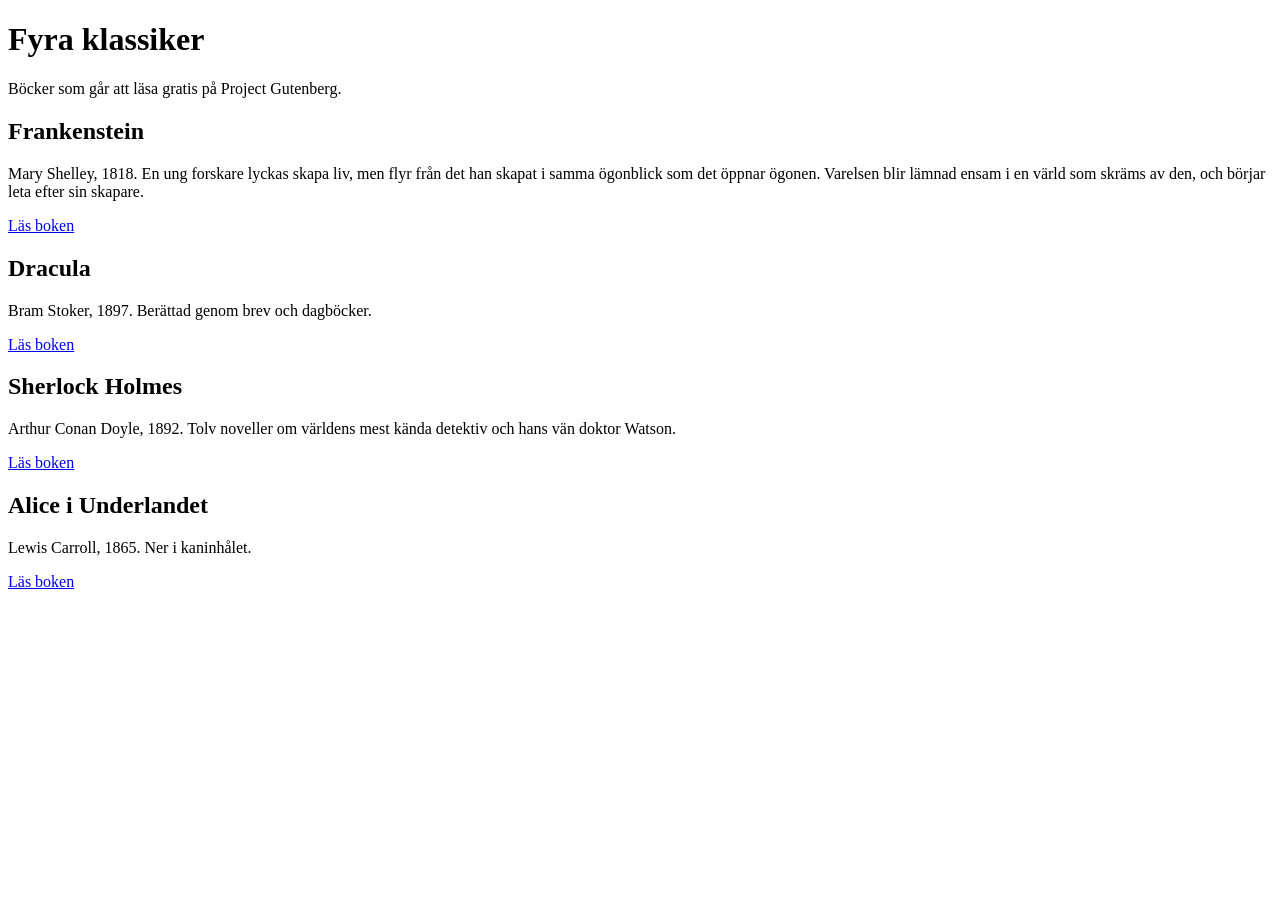
==== index.html @ 2c07c7b5 "commit 1" ====
<!DOCTYPE html>
<html lang="sv">
<head>
    <meta charset="UTF-8">
    <meta name="viewport" content="width=device-width, initial-scale=1.0">
    <title>Flex med kort</title>
    <link rel="stylesheet" href="style.css">
</head>
<body>
    <h1>Fyra klassiker</h1>
    <p>Böcker som går att läsa gratis på Project Gutenberg.</p>

    <article class="kort">
        <h2>Frankenstein</h2>
        <p>Mary Shelley, 1818. En ung forskare lyckas skapa liv, men flyr från det han skapat i samma ögonblick som det öppnar ögonen. Varelsen blir lämnad ensam i en värld som skräms av den, och börjar leta efter sin skapare.</p>
        <a href="https://www.gutenberg.org/ebooks/84">Läs boken</a>
    </article>

    <article class="kort">
        <h2>Dracula</h2>
        <p>Bram Stoker, 1897. Berättad genom brev och dagböcker.</p>
        <a href="https://www.gutenberg.org/ebooks/345">Läs boken</a>
    </article>

    <article class="kort">
        <h2>Sherlock Holmes</h2>
        <p>Arthur Conan Doyle, 1892. Tolv noveller om världens mest kända detektiv och hans vän doktor Watson.</p>
        <a href="https://www.gutenberg.org/ebooks/1661">Läs boken</a>
    </article>

    <article class="kort">
        <h2>Alice i Underlandet</h2>
        <p>Lewis Carroll, 1865. Ner i kaninhålet.</p>
        <a href="https://www.gutenberg.org/ebooks/11">Läs boken</a>
    </article>
</body>
</html>
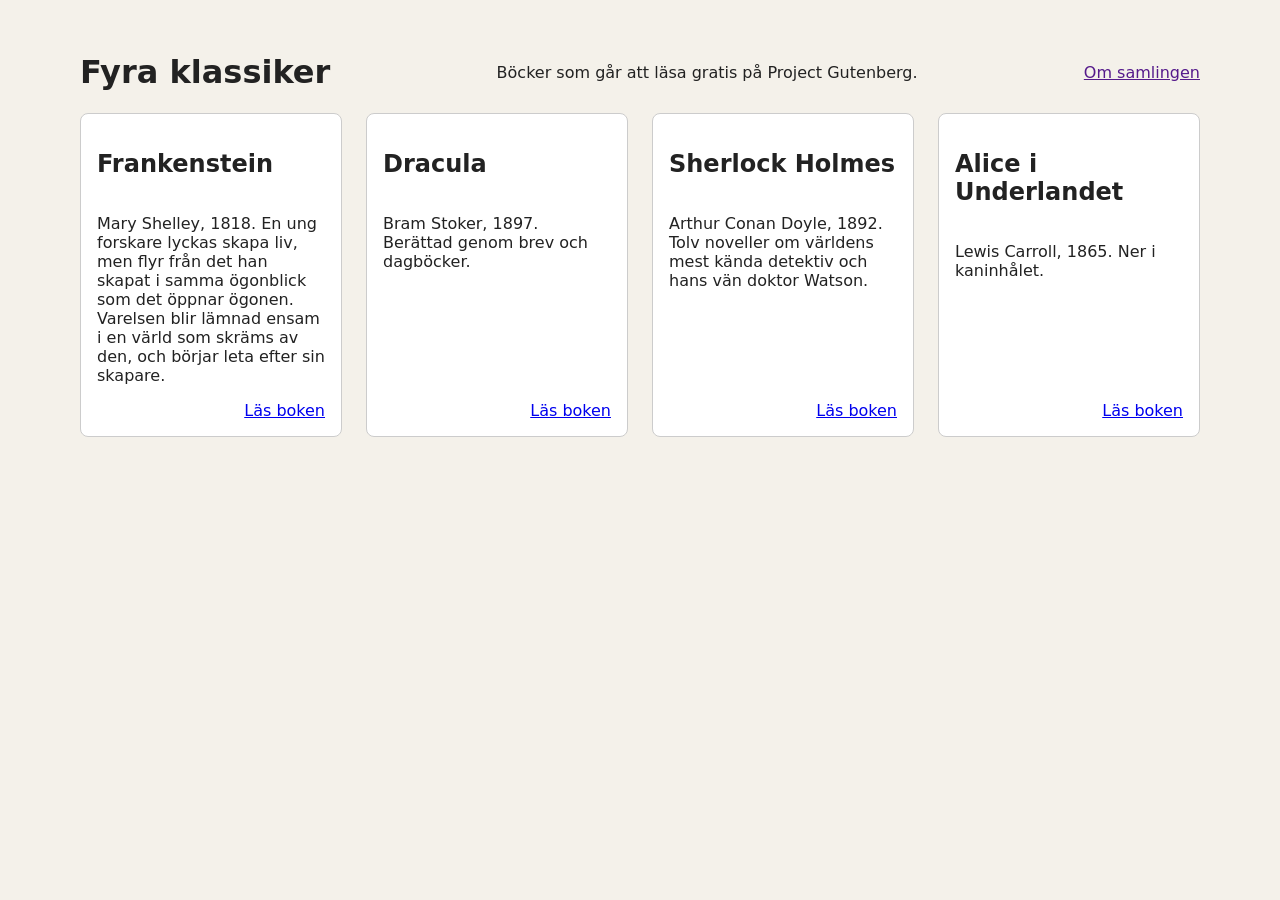
==== commit ae5b2eb4: "commit 2" ====
--- a/index.html
+++ b/index.html
@@ -7,31 +7,38 @@
     <link rel="stylesheet" href="style.css">
 </head>
 <body>
-    <h1>Fyra klassiker</h1>
-    <p>Böcker som går att läsa gratis på Project Gutenberg.</p>
+    <header class="galleri-header">
+        <h1>Fyra klassiker</h1>
+        <p>Böcker som går att läsa gratis på Project Gutenberg.</p>
+        <a href="">Om samlingen</a>
+    </header>
+    <main>
+        <div class="galleri">
+            <article class="kort">
+                <h2>Frankenstein</h2>
+                <p>Mary Shelley, 1818. En ung forskare lyckas skapa liv, men flyr från det han skapat i samma ögonblick som det öppnar ögonen. Varelsen blir lämnad ensam i en värld som skräms av den, och börjar leta efter sin skapare.</p>
+                <a href="https://www.gutenberg.org/ebooks/84"  class="kort-lank">Läs boken</a>
+            </article>
 
-    <article class="kort">
-        <h2>Frankenstein</h2>
-        <p>Mary Shelley, 1818. En ung forskare lyckas skapa liv, men flyr från det han skapat i samma ögonblick som det öppnar ögonen. Varelsen blir lämnad ensam i en värld som skräms av den, och börjar leta efter sin skapare.</p>
-        <a href="https://www.gutenberg.org/ebooks/84">Läs boken</a>
-    </article>
+            <article class="kort">
+                <h2>Dracula</h2>
+                <p>Bram Stoker, 1897. Berättad genom brev och dagböcker.</p>
+                <a href="https://www.gutenberg.org/ebooks/345"  class="kort-lank">Läs boken</a>
+            </article>
 
-    <article class="kort">
-        <h2>Dracula</h2>
-        <p>Bram Stoker, 1897. Berättad genom brev och dagböcker.</p>
-        <a href="https://www.gutenberg.org/ebooks/345">Läs boken</a>
-    </article>
+            <article class="kort">
+                <h2>Sherlock Holmes</h2>
+                <p>Arthur Conan Doyle, 1892. Tolv noveller om världens mest kända detektiv och hans vän doktor Watson.</p>
+                <a href="https://www.gutenberg.org/ebooks/1661"  class="kort-lank">Läs boken</a>
+            </article>
 
-    <article class="kort">
-        <h2>Sherlock Holmes</h2>
-        <p>Arthur Conan Doyle, 1892. Tolv noveller om världens mest kända detektiv och hans vän doktor Watson.</p>
-        <a href="https://www.gutenberg.org/ebooks/1661">Läs boken</a>
-    </article>
-
-    <article class="kort">
-        <h2>Alice i Underlandet</h2>
-        <p>Lewis Carroll, 1865. Ner i kaninhålet.</p>
-        <a href="https://www.gutenberg.org/ebooks/11">Läs boken</a>
-    </article>
+            <article class="kort">
+                <h2>Alice i Underlandet</h2>
+                <p>Lewis Carroll, 1865. Ner i kaninhålet.</p>
+                <a href="https://www.gutenberg.org/ebooks/11"  class="kort-lank">Läs boken</a>
+            </article>
+        </div>
+    </main>
+    
 </body>
 </html>
--- a/style.css
+++ b/style.css
@@ -0,0 +1,44 @@
+body {
+    font-family: system-ui, sans-serif;
+    max-width: 70rem;
+    margin: 0 auto;
+    padding: 2rem;
+    background-color: #f4f1ea;
+    color: #222;
+}
+
+.kort {
+    flex: 1;
+   
+    padding: 1rem;
+    margin-bottom: 1.5rem;
+    background-color: white;
+    border: 1px solid #ccc;
+    border-radius: 0.5rem;
+    display: flex;
+    flex-direction: column;
+}
+
+header{
+    display: flex;
+    justify-content: space-between;
+}
+
+
+
+.galleri-header{
+    display: flex; 
+    justify-content: space-between; 
+    align-items: center;
+}
+
+.galleri{
+    display: flex;
+    gap: 1.5rem;
+    flex-wrap: wrap;
+}
+
+.kort-lank{
+    margin-top: auto;
+    align-self: flex-end;
+}
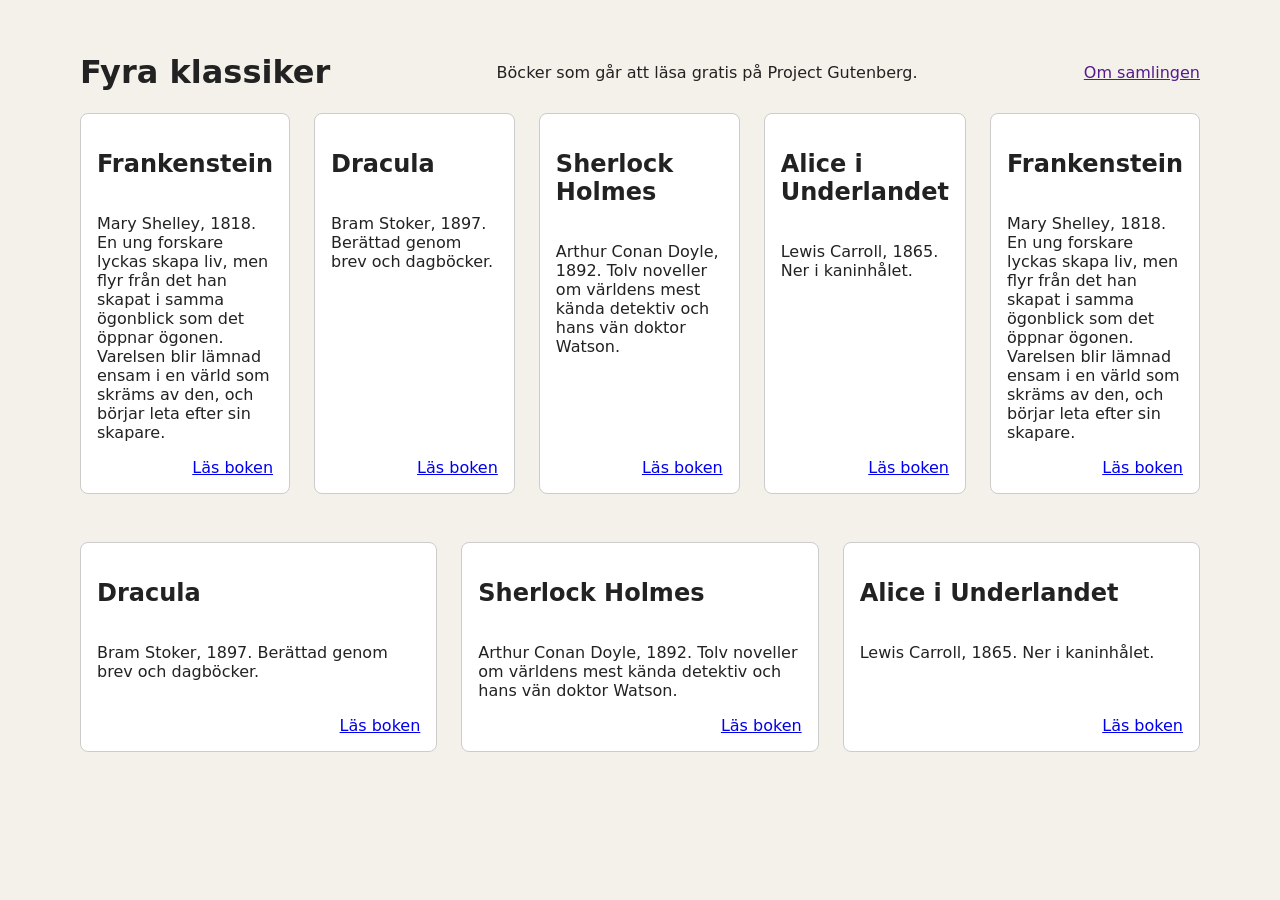
==== commit ec81b1e9: "commit 3" ====
--- a/index.html
+++ b/index.html
@@ -37,6 +37,30 @@
                 <p>Lewis Carroll, 1865. Ner i kaninhålet.</p>
                 <a href="https://www.gutenberg.org/ebooks/11"  class="kort-lank">Läs boken</a>
             </article>
+            
+            <article class="kort">
+                <h2>Frankenstein</h2>
+                <p>Mary Shelley, 1818. En ung forskare lyckas skapa liv, men flyr från det han skapat i samma ögonblick som det öppnar ögonen. Varelsen blir lämnad ensam i en värld som skräms av den, och börjar leta efter sin skapare.</p>
+                <a href="https://www.gutenberg.org/ebooks/84"  class="kort-lank">Läs boken</a>
+            </article>
+
+            <article class="kort">
+                <h2>Dracula</h2>
+                <p>Bram Stoker, 1897. Berättad genom brev och dagböcker.</p>
+                <a href="https://www.gutenberg.org/ebooks/345"  class="kort-lank">Läs boken</a>
+            </article>
+
+            <article class="kort">
+                <h2>Sherlock Holmes</h2>
+                <p>Arthur Conan Doyle, 1892. Tolv noveller om världens mest kända detektiv och hans vän doktor Watson.</p>
+                <a href="https://www.gutenberg.org/ebooks/1661"  class="kort-lank">Läs boken</a>
+            </article>
+
+            <article class="kort">
+                <h2>Alice i Underlandet</h2>
+                <p>Lewis Carroll, 1865. Ner i kaninhålet.</p>
+                <a href="https://www.gutenberg.org/ebooks/11"  class="kort-lank">Läs boken</a>
+            </article>
         </div>
     </main>
     
--- a/style.css
+++ b/style.css
@@ -5,6 +5,8 @@
     padding: 2rem;
     background-color: #f4f1ea;
     color: #222;
+    display: flex;
+    flex-direction: column;
 }
 
 .kort {
@@ -41,4 +43,4 @@
 .kort-lank{
     margin-top: auto;
     align-self: flex-end;
-}+}
